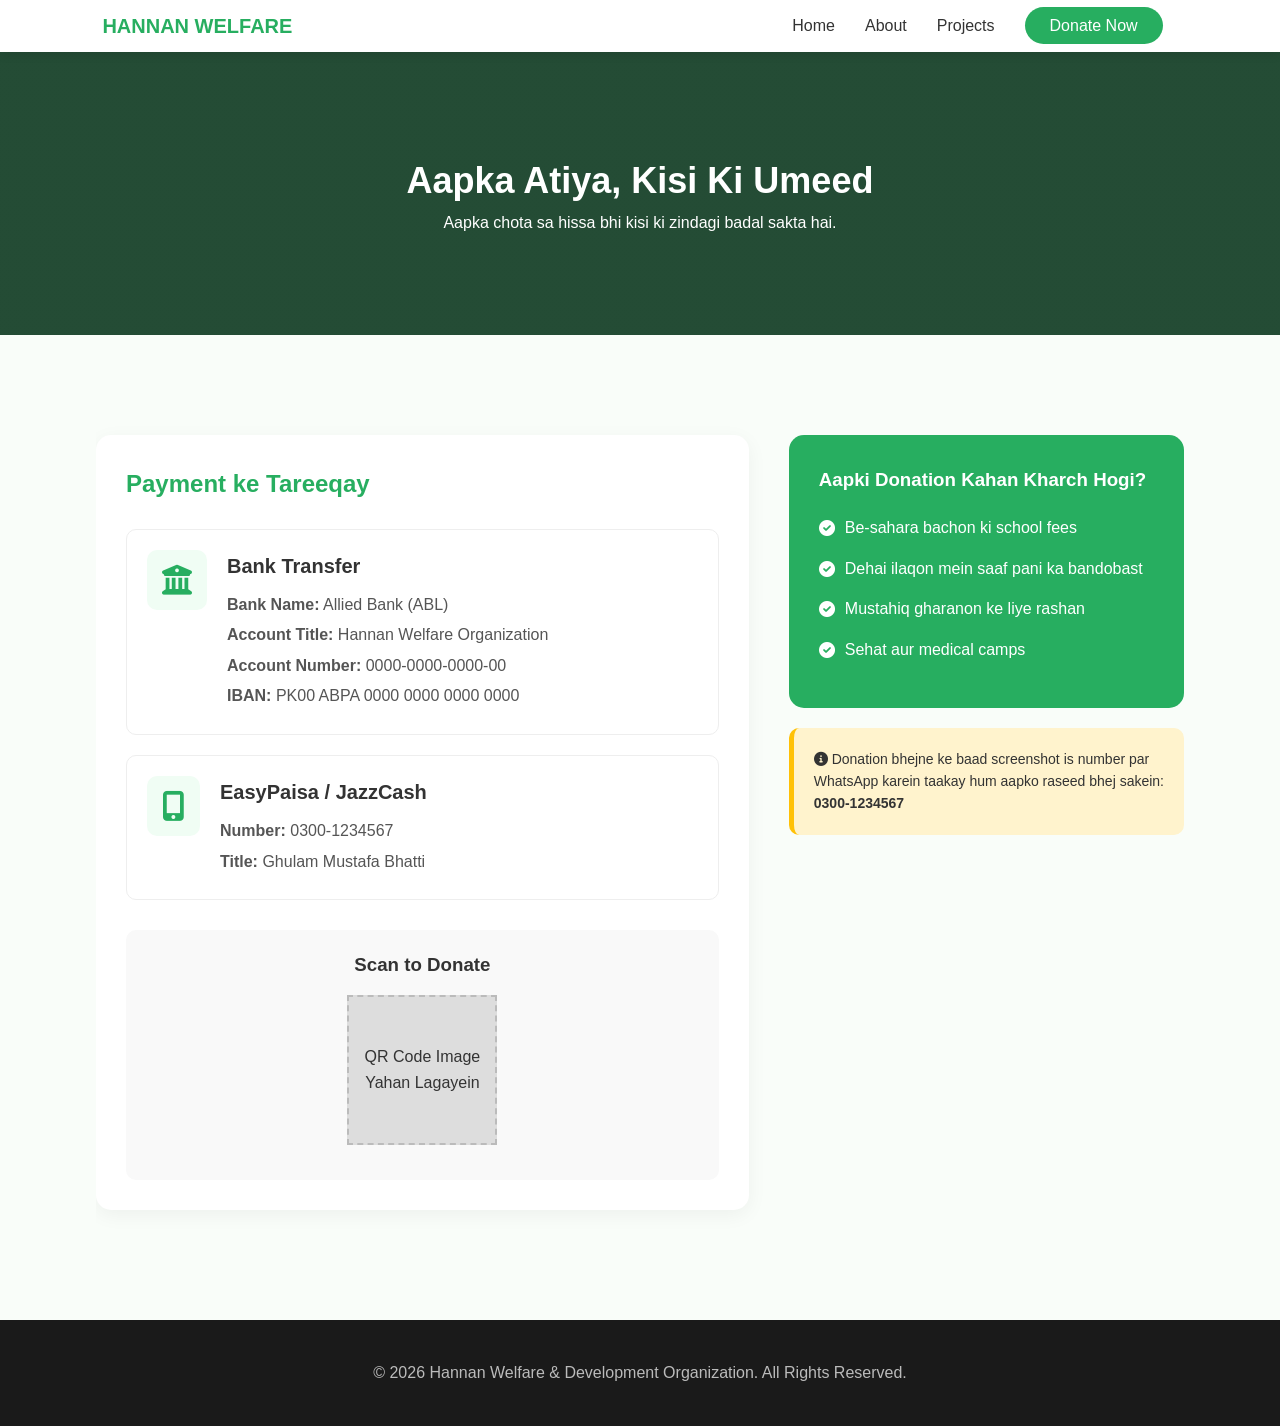
==== donate.html @ d33ef820 "Add files via upload" ====
<!DOCTYPE html>
<html lang="en">
<head>
    <meta charset="UTF-8">
    <meta name="viewport" content="width=device-width, initial-scale=1.0">
    <title>Donate Now - Hannan Welfare</title>
    <link rel="stylesheet" href="https://cdnjs.cloudflare.com/ajax/libs/font-awesome/6.0.0/css/all.min.css">
    <link rel="stylesheet" href="style.css">
</head>
<body class="donate-page">
    <nav class="navbar">
        <div class="logo"><span class="ngo-name">HANNAN WELFARE</span></div>
        <ul class="nav-links">
            <li><a href="index.html">Home</a></li>
            <li><a href="about.html">About</a></li>
            <li><a href="projects.html">Projects</a></li>
            <li><a href="donate.html" class="btn-donate">Donate Now</a></li>
        </ul>
    </nav>

    <header class="page-banner donate-banner">
        <div class="container">
            <h1>Aapka Atiya, Kisi Ki Umeed</h1>
            <p>Aapka chota sa hissa bhi kisi ki zindagi badal sakta hai.</p>
        </div>
    </header>

    <main class="container donate-container">
        <div class="donate-wrapper">
            
            <div class="payment-methods">
                <h2>Payment ke Tareeqay</h2>
                
                <div class="method-card">
                    <i class="fas fa-university"></i>
                    <div class="method-info">
                        <h3>Bank Transfer</h3>
                        <p><strong>Bank Name:</strong> Allied Bank (ABL)</p>
                        <p><strong>Account Title:</strong> Hannan Welfare Organization</p>
                        <p><strong>Account Number:</strong> 0000-0000-0000-00</p>
                        <p><strong>IBAN:</strong> PK00 ABPA 0000 0000 0000 0000</p>
                    </div>
                </div>

                <div class="method-card mobile-wallet">
                    <i class="fas fa-mobile-alt"></i>
                    <div class="method-info">
                        <h3>EasyPaisa / JazzCash</h3>
                        <p><strong>Number:</strong> 0300-1234567</p>
                        <p><strong>Title:</strong> Ghulam Mustafa Bhatti</p>
                    </div>
                </div>

                <div class="qr-section">
                    <h3>Scan to Donate</h3>
                    <div class="qr-placeholder">
                        <p>QR Code Image Yahan Lagayein</p>
                    </div>
                </div>
            </div>

            <div class="donation-info">
                <div class="info-box">
                    <h3>Aapki Donation Kahan Kharch Hogi?</h3>
                    <ul>
                        <li><i class="fas fa-check-circle"></i> Be-sahara bachon ki school fees</li>
                        <li><i class="fas fa-check-circle"></i> Dehai ilaqon mein saaf pani ka bandobast</li>
                        <li><i class="fas fa-check-circle"></i> Mustahiq gharanon ke liye rashan</li>
                        <li><i class="fas fa-check-circle"></i> Sehat aur medical camps</li>
                    </ul>
                </div>
                
                <div class="contact-note">
                    <p><i class="fas fa-info-circle"></i> Donation bhejne ke baad screenshot is number par WhatsApp karein taakay hum aapko raseed bhej sakein: <strong>0300-1234567</strong></p>
                </div>
            </div>

        </div>
    </main>

    <footer class="footer">
        <p>&copy; 2026 Hannan Welfare & Development Organization. All Rights Reserved.</p>
    </footer>
</body>
</html>
---- style.css ----
/* =========================================
   1. Basic Reset & Global Styles
========================================= */
* {
    margin: 0;
    padding: 0;
    box-sizing: border-box;
    font-family: 'Poppins', sans-serif;
}

body {
    line-height: 1.6;
    background-color: #f9fdf9; /* Light green tint background */
    color: #333;
}

.container {
    width: 85%;
    margin: auto;
    overflow: hidden;
}

/* =========================================
   2. Navbar & Logo
========================================= */
.navbar {
    display: flex;
    justify-content: space-between;
    align-items: center;
    padding: 10px 8%;
    background: #fff;
    position: sticky;
    top: 0;
    z-index: 1000;
    box-shadow: 0 2px 10px rgba(0,0,0,0.1);
}

.logo {
    display: flex;
    align-items: center;
}

.logo-img {
    height: 90px; /* Logo size */
    width: auto;
    margin-right: 12px;
}

.ngo-name {
    font-size: 20px;
    font-weight: bold;
    color: #27ae60;
    text-transform: uppercase;
}

.nav-links {
    display: flex;
    list-style: none;
    align-items: center;
}

.nav-links li { padding: 0 15px; }

.nav-links a {
    text-decoration: none;
    color: #333;
    transition: 0.3s;
    font-weight: 500;
}

.nav-links a:hover, .nav-links a.active { color: #27ae60; }

/* Donate Button Fix */
.btn-donate {
    background-color: #27ae60 !important;
    color: #ffffff !important;
    padding: 10px 25px !important;
    border-radius: 50px !important; /* Rounded style */
    text-decoration: none;
    font-weight: 600;
    transition: 0.3s;
}

.btn-donate:hover {
    background: #219150 !important;
    box-shadow: 0 4px 10px rgba(39, 174, 96, 0.3);
}

/* =========================================
   3. Hero Section (Home Page)
========================================= */
.hero {
    height: 75vh;
    background: linear-gradient(rgba(0,0,0,0.65), rgba(0,0,0,0.65)), 
                url('https://images.unsplash.com/photo-1488521787991-ed7bbaae773c?auto=format&fit=crop&w=1350&q=80');
    background-size: cover;
    background-position: center;
    display: flex;
    align-items: center;
    justify-content: center;
    text-align: center;
    color: #fff;
}

.hero h1 { font-size: 3.5rem; margin-bottom: 10px; }

.btn-main {
    display: inline-block;
    padding: 15px 35px;
    background: #27ae60;
    color: #fff;
    text-decoration: none;
    border-radius: 5px;
    margin-top: 20px;
    transition: 0.3s;
}

/* =========================================
   4. About Page Specific Design
========================================= */

/* Header for About Page */
.about-header {
    background: linear-gradient(rgba(39, 174, 96, 0.85), rgba(39, 174, 96, 0.85));
    color: white;
    text-align: center;
    padding: 80px 10%;
    margin-bottom: 40px;
}

/* Services Grid (What We Do) */
.services-grid {
    display: grid;
    grid-template-columns: repeat(auto-fit, minmax(280px, 1fr));
    gap: 25px;
    margin: 40px 0;
}

.service-card {
    background: white;
    padding: 35px 25px;
    border-radius: 15px;
    text-align: center;
    box-shadow: 0 10px 25px rgba(0,0,0,0.05);
    transition: 0.3s;
    border-top: 5px solid #27ae60;
}

.service-card:hover { transform: translateY(-10px); }

.service-card i { font-size: 45px; color: #27ae60; margin-bottom: 20px; }

/* Team Section */
.team-grid {
    display: flex;
    justify-content: center;
    gap: 30px;
    margin-top: 30px;
    flex-wrap: wrap;
}

.team-card {
    background: #fff;
    padding: 25px;
    width: 260px;
    border-radius: 15px;
    box-shadow: 0 5px 15px rgba(0,0,0,0.08);
    text-align: center;
}

.team-img-placeholder {
    width: 100px;
    height: 100px;
    background: #f0fdf4;
    border-radius: 50%;
    margin: 0 auto 15px;
    display: flex;
    align-items: center;
    justify-content: center;
    border: 2px solid #27ae60;
}

.team-img-placeholder i { font-size: 40px; color: #27ae60; }

/* =========================================
   5. Forms & Footer
========================================= */
.contact { padding: 80px 10%; text-align: center; }

form {
    max-width: 650px;
    margin: 30px auto;
    display: flex;
    flex-direction: column;
}

input, textarea {
    margin-bottom: 15px;
    padding: 15px;
    border: 1px solid #eee;
    background: #fff;
    border-radius: 8px;
    font-size: 16px;
}

footer {
    text-align: center;
    padding: 40px;
    background: #1a1a1a;
    color: #bbb;
    margin-top: 60px;
}

/* Responsive */
@media (max-width: 768px) {
    .navbar { flex-direction: column; padding: 20px; }
    .nav-links { margin-top: 20px; flex-wrap: wrap; justify-content: center; }
    .hero h1 { font-size: 2rem; }
}
/* Impact Section Fix */
.impact {
    display: flex;
    justify-content: center;
    gap: 30px;
    padding: 40px 10%;
    flex-wrap: wrap; /* Mobile par khud hi niche aa jayein gay */
    margin-top: -60px; /* Hero section ke ooper charhane ke liye */
}

.card {
    background: #27ae60;
    padding: 30px;
    border-radius: 12px;
    box-shadow: 0 5px 15px rgba(0,0,0,0.1);
    text-align: center;
    min-width: 250px;
    flex: 1; /* Teeno cards ko barabar jagah deta hai */
}
/* =========================================
   Projects Page Styling
========================================= */

/* Header Banner */
.page-banner {
    background: linear-gradient(rgba(34, 34, 34, 0.7), rgba(34, 34, 34, 0.7)), url('hero-bg.jpg');
    background-color: #27ae60; /* Fallback color */
    color: white;
    text-align: center;
    padding: 100px 10%;
    margin-bottom: 50px;
}

.page-banner h1 { font-size: 36px; }

/* Filter Buttons */
.project-filter {
    text-align: center;
    margin-bottom: 40px;
}

.project-filter span {
    padding: 10px 25px;
    background: #fff;
    border: 2px solid #27ae60;
    color: #27ae60;
    border-radius: 50px;
    font-weight: 600;
    cursor: pointer;
}

/* Vertical Project Cards Layout */
.project-card-full {
    display: flex;
    background: #fff;
    margin-bottom: 40px;
    border-radius: 15px;
    overflow: hidden;
    box-shadow: 0 5px 20px rgba(0,0,0,0.05);
    transition: 0.3s;
}

.project-card-full:hover { transform: scale(1.01); }

.project-img-box {
    flex: 1;
    min-height: 250px;
}

.placeholder-bg {
    width: 100%;
    height: 100%;
    background: #f0fdf4;
    display: flex;
    align-items: center;
    justify-content: center;
    font-size: 60px;
    color: #27ae60;
}

.project-details {
    flex: 2;
    padding: 40px;
}

.category {
    background: #eafaf1;
    color: #27ae60;
    padding: 5px 15px;
    border-radius: 20px;
    font-size: 12px;
    font-weight: bold;
    text-transform: uppercase;
}

.project-details h3 { margin: 15px 0; color: #333; font-size: 26px; }
.project-details p { color: #666; margin-bottom: 20px; line-height: 1.8; }

.project-meta {
    border-top: 1px solid #eee;
    padding-top: 15px;
    display: flex;
    gap: 20px;
    color: #888;
    font-size: 14px;
}

/* Mobile Responsive */
@media (max-width: 768px) {
    .project-card-full { flex-direction: column; }
    .project-details { padding: 25px; }
}
/* =========================================
   Donate Page Styling
========================================= */

.donate-wrapper {
    display: flex;
    gap: 40px;
    margin: 50px 0;
    flex-wrap: wrap;
}

.payment-methods {
    flex: 1.5;
    background: white;
    padding: 30px;
    border-radius: 15px;
    box-shadow: 0 5px 20px rgba(0,0,0,0.05);
}

.payment-methods h2 {
    color: #27ae60;
    margin-bottom: 25px;
}

.method-card {
    display: flex;
    align-items: flex-start;
    gap: 20px;
    padding: 20px;
    border: 1px solid #eee;
    border-radius: 10px;
    margin-bottom: 20px;
}

.method-card i {
    font-size: 30px;
    color: #27ae60;
    background: #f0fdf4;
    padding: 15px;
    border-radius: 10px;
}

.method-info h3 { margin-bottom: 10px; font-size: 20px; }
.method-info p { margin-bottom: 5px; color: #555; }

.qr-section {
    text-align: center;
    margin-top: 30px;
    padding: 20px;
    background: #f9f9f9;
    border-radius: 10px;
}

.qr-placeholder {
    width: 150px;
    height: 150px;
    background: #ddd;
    margin: 15px auto;
    display: flex;
    align-items: center;
    justify-content: center;
    border: 2px dashed #bbb;
}

.donation-info {
    flex: 1;
}

.info-box {
    background: #27ae60;
    color: white;
    padding: 30px;
    border-radius: 15px;
    margin-bottom: 20px;
}

.info-box h3 { margin-bottom: 20px; }
.info-box ul { list-style: none; }
.info-box li { margin-bottom: 15px; display: flex; gap: 10px; align-items: center; }

.contact-note {
    background: #fff3cd;
    padding: 20px;
    border-radius: 10px;
    border-left: 5px solid #ffc107;
    font-size: 14px;
}

/* Mobile Fix */
@media (max-width: 768px) {
    .donate-wrapper { flex-direction: column; }
}
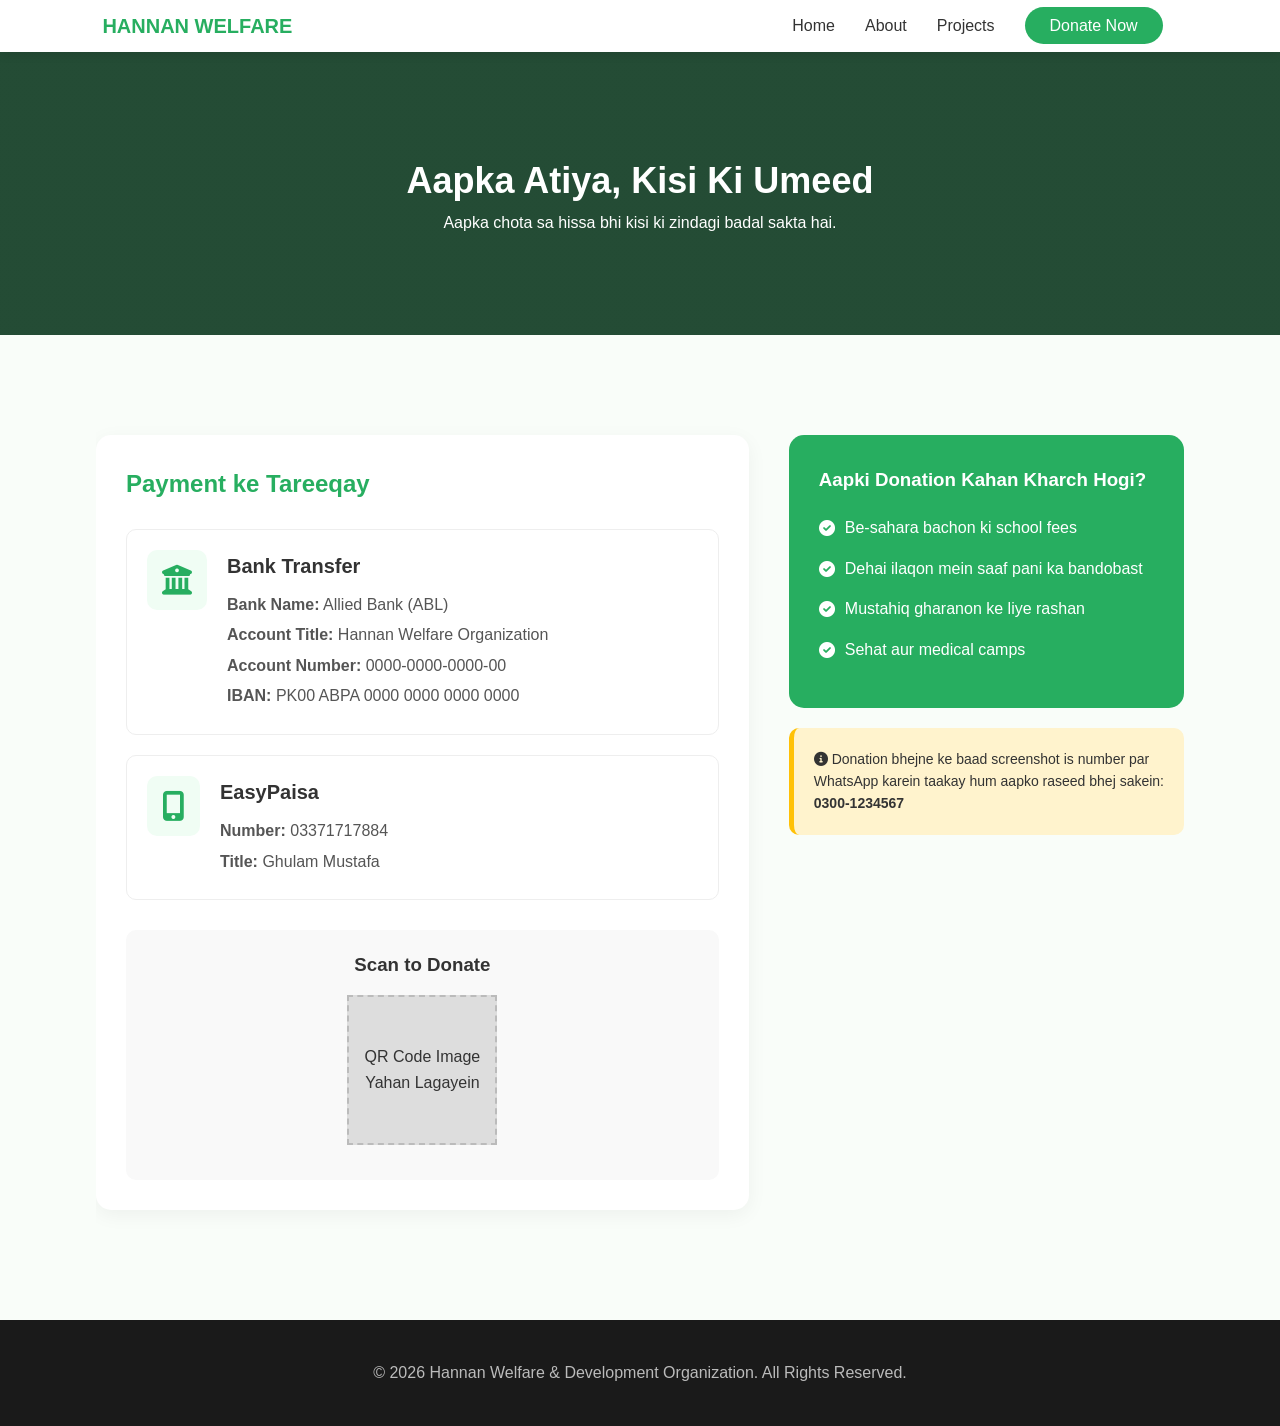
==== commit 9086697f: "Update donate.html" ====
--- a/donate.html
+++ b/donate.html
@@ -45,9 +45,9 @@
                 <div class="method-card mobile-wallet">
                     <i class="fas fa-mobile-alt"></i>
                     <div class="method-info">
-                        <h3>EasyPaisa / JazzCash</h3>
-                        <p><strong>Number:</strong> 0300-1234567</p>
-                        <p><strong>Title:</strong> Ghulam Mustafa Bhatti</p>
+                        <h3>EasyPaisa</h3>
+                        <p><strong>Number:</strong> 03371717884</p>
+                        <p><strong>Title:</strong> Ghulam Mustafa</p>
                     </div>
                 </div>
 
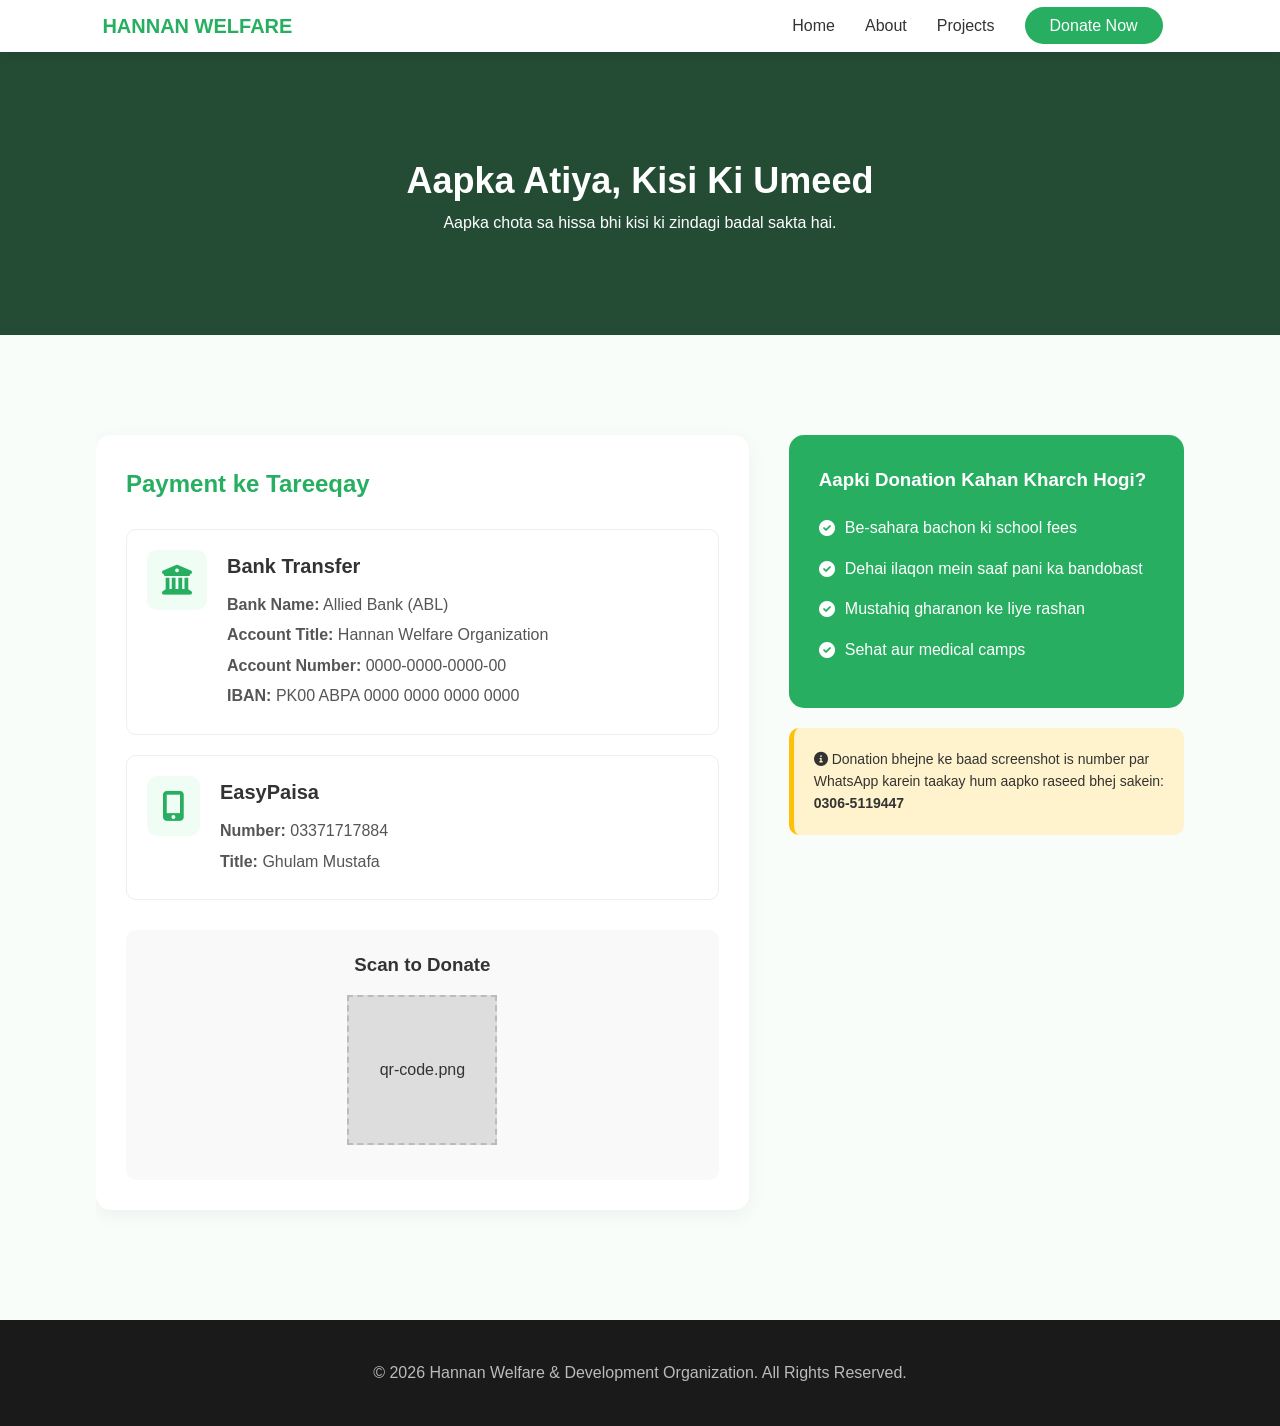
==== commit ad3ab18b: "Update donate.html" ====
--- a/donate.html
+++ b/donate.html
@@ -54,7 +54,7 @@
                 <div class="qr-section">
                     <h3>Scan to Donate</h3>
                     <div class="qr-placeholder">
-                        <p>QR Code Image Yahan Lagayein</p>
+                        <p>qr-code.png</p>
                     </div>
                 </div>
             </div>
@@ -71,7 +71,7 @@
                 </div>
                 
                 <div class="contact-note">
-                    <p><i class="fas fa-info-circle"></i> Donation bhejne ke baad screenshot is number par WhatsApp karein taakay hum aapko raseed bhej sakein: <strong>0300-1234567</strong></p>
+                    <p><i class="fas fa-info-circle"></i> Donation bhejne ke baad screenshot is number par WhatsApp karein taakay hum aapko raseed bhej sakein: <strong>0306-5119447</strong></p>
                 </div>
             </div>
 
@@ -82,4 +82,4 @@
         <p>&copy; 2026 Hannan Welfare & Development Organization. All Rights Reserved.</p>
     </footer>
 </body>
-</html>+</html>
